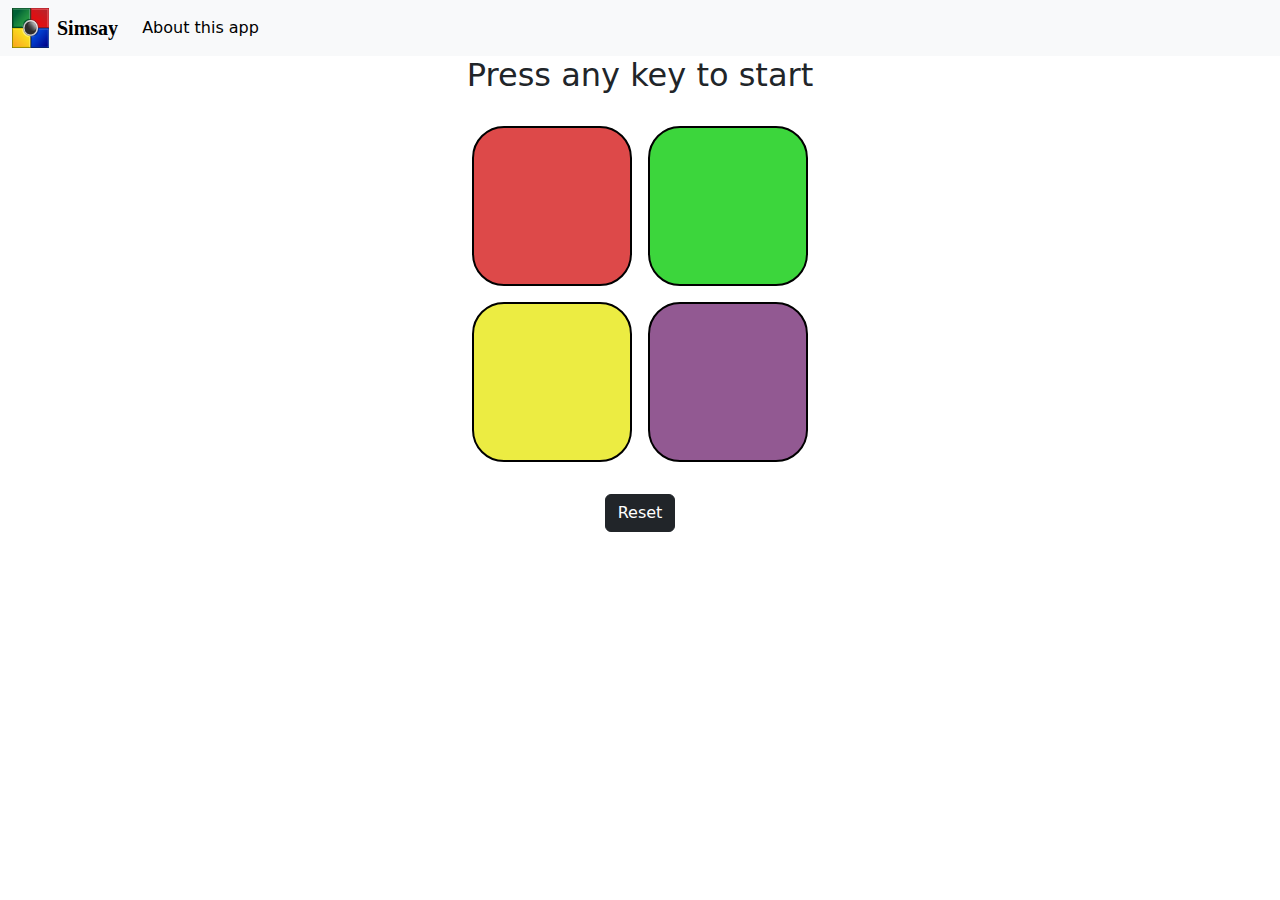
==== index.html @ 90f8af8f "first commit responsive and not added 'player instructions' section" ====
<!DOCTYPE html>
<html lang="en">

<head>
    <meta charset="UTF-8">
    <meta name="viewport" content="width=device-width, initial-scale=1.0">
    <title>Simon's Memory Quest</title>
    <link rel="icon" href="icon.jpg">
    <link rel="stylesheet" href="https://cdn.jsdelivr.net/npm/bootstrap@5.3.2/dist/css/bootstrap.min.css
    ">
    <link rel="stylesheet" href="style.css">

</head>

<body>
    
    <nav class="navbar navbar-expand-lg bg-body-tertiary">
        <div class="container-fluid">
            <img src="navbarLogo.jpg" id="navImage" alt="">
            <a class="navbar-brand" href="#" id="navbarBrand"><b>Simsay</b></a>
            <button class="navbar-toggler" type="button" data-bs-toggle="collapse"
                data-bs-target="#navbarSupportedContent" aria-controls="navbarSupportedContent" aria-expanded="false"
                aria-label="Toggle navigation">
                <span class="navbar-toggler-icon"></span>
            </button>
            <div class="collapse navbar-collapse" id="navbarSupportedContent">
                <ul class="navbar-nav me-auto mb-2 mb-lg-0">
                    <li class="nav-item">
                        <a class="nav-link active" aria-current="page" href="#" id="about">About this app</a>
                    </li>
                </ul>
            </div>
        </div>
    </nav>
    <div class="container">
        <h2>Press any key to start</h2>
        <p id="correctGameseq"></p>
        <div id="boxes">
            <div class="first">
                <div class="box red" id="red">
                    <!-- red -->
                </div>
                <div class="box yellow" id="yellow">
                    <!-- yellow -->
                </div>
            </div>
            <div class="second">
                <div class="box green" id="green">
                    <!-- green -->
                </div>
                <div class="box purple" id="purple">
                    <!-- purple -->
                </div>
            </div>
        </div>
        <button type="button" class="btn btn-dark" id="resetBtn">Reset</button>
    </div>
    <script src="index.js"></script>
</body>

</html>
---- style.css ----
#navImage {
    width: 45px;
    height: 40px;
    padding-right: 8px;
}

.box {
    height: 10rem;
    width: 10rem;
    margin: 1rem 0.5rem 0 0.5rem;
    border: 2px solid black;
    border-radius: 2rem;
}

#navbarBrand{
    font-family:  Cambria, Cochin, Georgia, Times, 'Times New Roman', serif ;
}
#boxes {
    display: flex;
    justify-content: center;
}

body {
    text-align: center;
}

.red {
    background-color: #d95989;
    background-color: rgb(221, 73, 73);
}

.yellow {
    background-color: #f99b45;
    background-color: rgb(236, 236, 66);
}

.green {
    background-color: #63aac0;
    background-color: rgb(60, 214, 60);
}

.purple {
    background-color: #819ff9;
    background-color: rgb(146, 89, 146);
}

.gameflash {
    background-color: white;
}

.userflash {
    background-color: green;
}

#resetBtn {
    margin-top: 2rem;
}


@media screen and (max-width : 380px) {
    .box {
        height: 8rem;
        width: 8rem;
        margin: 0.8rem 0.4rem 0 0.4rem;
    }
    /* #navbarBrand{
        font-size: 17px;
    } */
    /* #navImage {
        width: 35px;
        height: 30px;
        padding-right: 5px;
    } */
    
}

@media screen and (max-width : 320px) {
    .box {
        height: 7rem;
        width: 7rem;
        margin: 0.6rem 0.3rem 0 0.3rem;
    }
    /* #navbarBrand{
        font-size: 16px;
    } */
    #navImage {
        width: 35px;
        height: 30px;
        padding-right: 5px;
    }
}
/* @media screen and (max-width : 300px){
    .navbar-toggler{
        display: none;
    }
} */
@media screen and (max-width : 275px) {
    .box {
        height: 5rem;
        width: 5rem;
        margin: 0.4rem 0.2rem 0 0.2rem;
    }

    #resetBtn {
        margin-top: 1rem;
    }

    #about {
        display: none;
    }
}
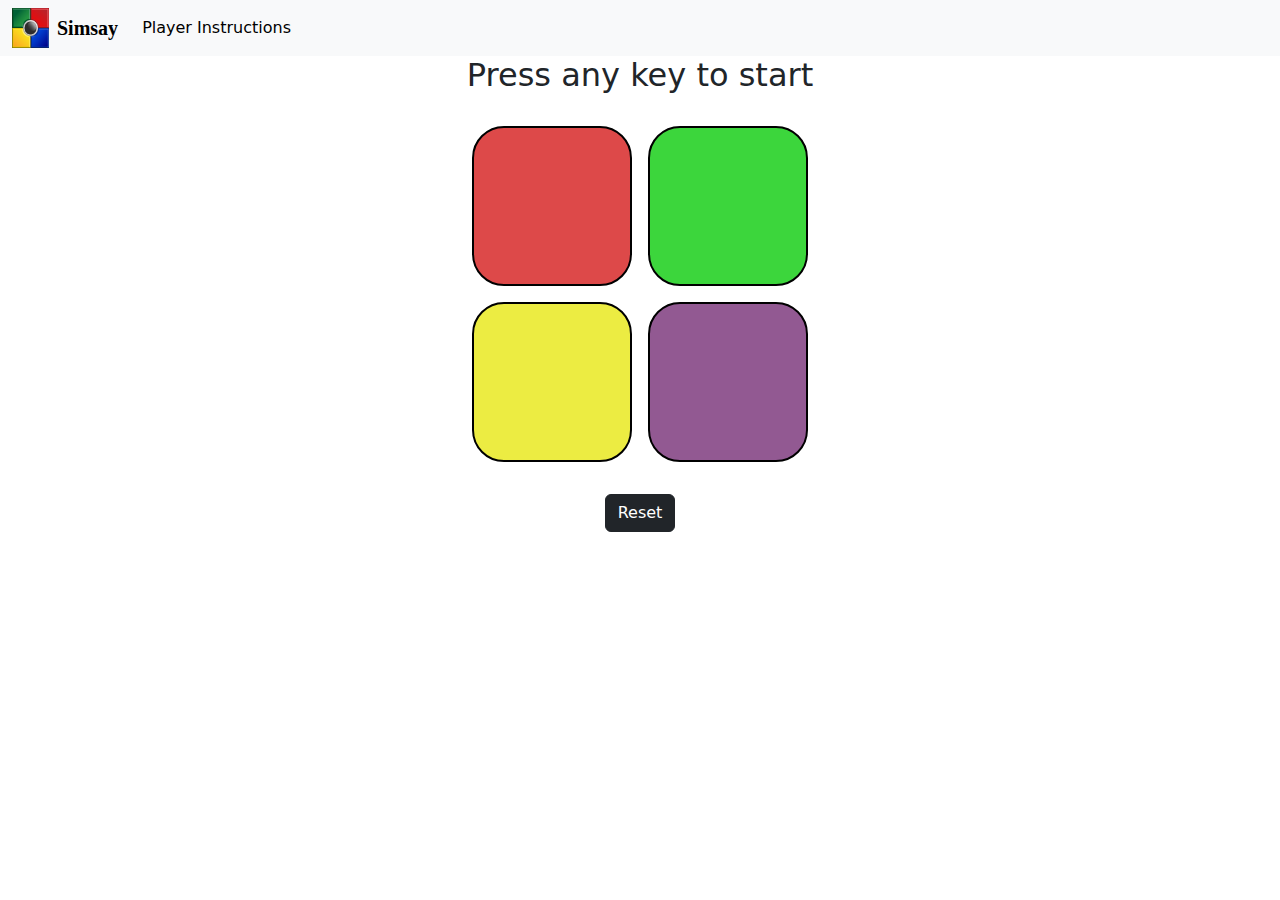
==== commit 8d6ba706: "added player instructions section" ====
--- a/index.html
+++ b/index.html
@@ -17,7 +17,7 @@
     <nav class="navbar navbar-expand-lg bg-body-tertiary">
         <div class="container-fluid">
             <img src="navbarLogo.jpg" id="navImage" alt="">
-            <a class="navbar-brand" href="#" id="navbarBrand"><b>Simsay</b></a>
+            <a class="navbar-brand"  id="navbarBrand"><b>Simsay</b></a>
             <button class="navbar-toggler" type="button" data-bs-toggle="collapse"
                 data-bs-target="#navbarSupportedContent" aria-controls="navbarSupportedContent" aria-expanded="false"
                 aria-label="Toggle navigation">
@@ -26,7 +26,7 @@
             <div class="collapse navbar-collapse" id="navbarSupportedContent">
                 <ul class="navbar-nav me-auto mb-2 mb-lg-0">
                     <li class="nav-item">
-                        <a class="nav-link active" aria-current="page" href="#" id="about">About this app</a>
+                        <a class="nav-link active" aria-current="page" href="about.html" id="about">Player Instructions</a>
                     </li>
                 </ul>
             </div>
@@ -56,6 +56,8 @@
         <button type="button" class="btn btn-dark" id="resetBtn">Reset</button>
     </div>
     <script src="index.js"></script>
+    <script src="https://cdn.jsdelivr.net/npm/bootstrap@5.3.2/dist/js/bootstrap.bundle.min.js
+    "></script>
 </body>
 
 </html>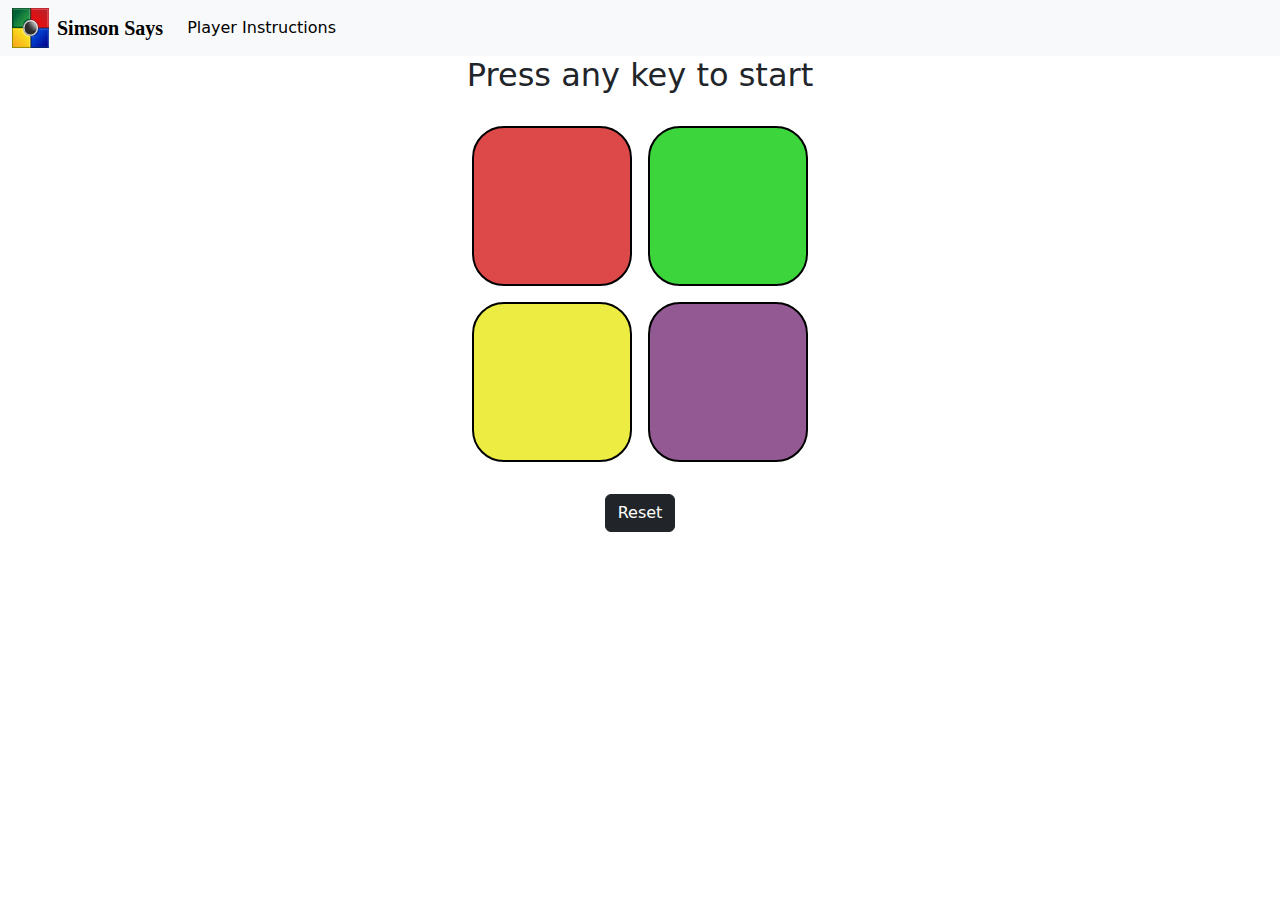
==== commit e83e8f0b: "changed name in navbar to 'simon says' from 'simsay'" ====
--- a/index.html
+++ b/index.html
@@ -17,7 +17,7 @@
     <nav class="navbar navbar-expand-lg bg-body-tertiary">
         <div class="container-fluid">
             <img src="navbarLogo.jpg" id="navImage" alt="">
-            <a class="navbar-brand"  id="navbarBrand"><b>Simsay</b></a>
+            <a class="navbar-brand" "" id="navbarBrand"><b>Simson Says</b></a>
             <button class="navbar-toggler" type="button" data-bs-toggle="collapse"
                 data-bs-target="#navbarSupportedContent" aria-controls="navbarSupportedContent" aria-expanded="false"
                 aria-label="Toggle navigation">
--- a/style.css
+++ b/style.css
@@ -109,3 +109,10 @@
         display: none;
     }
 }
+@media screen and (max-width : 245px) {
+    #navbarBrand{
+        font-size: 16px;
+    }
+
+}
+
